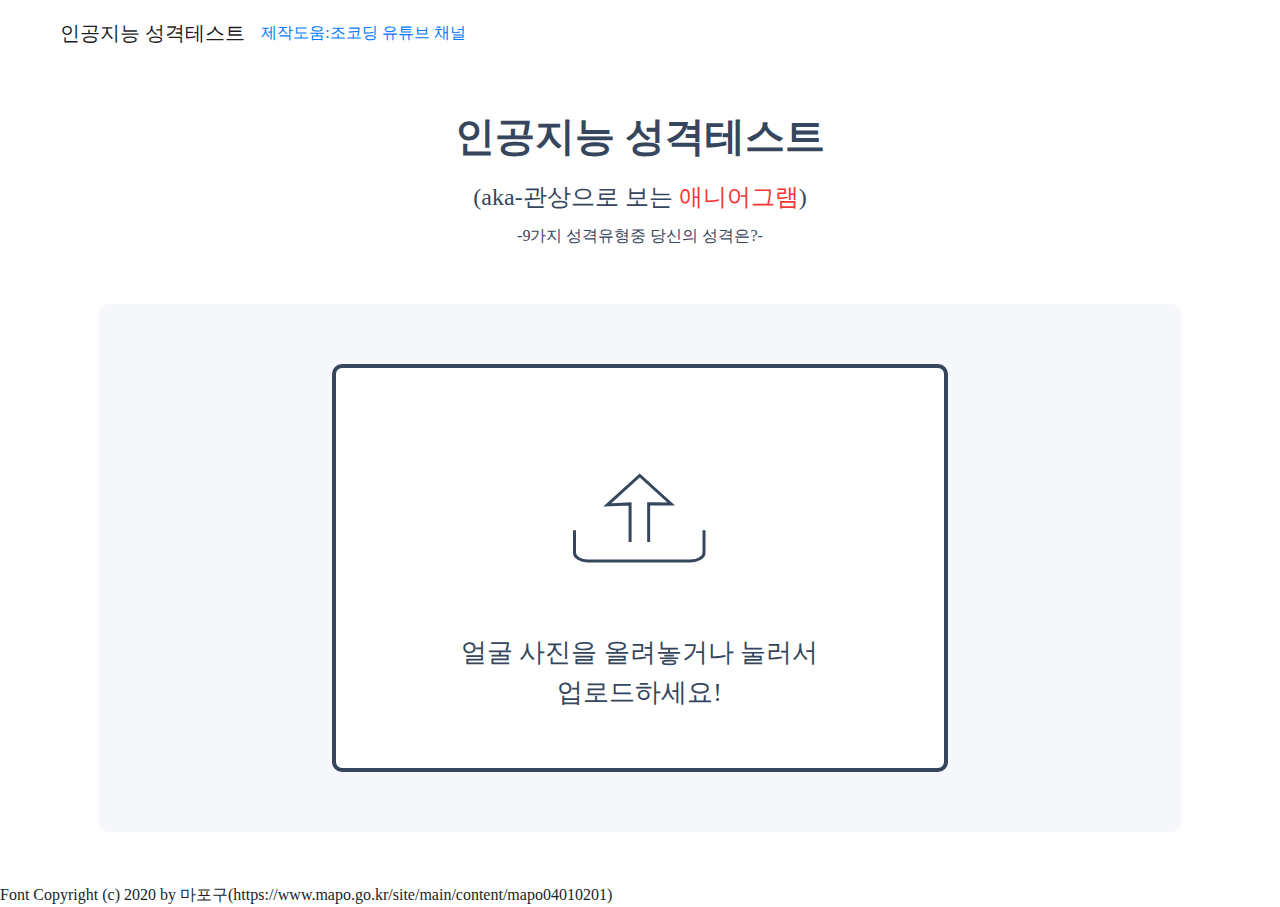
==== index.html @ 8160048b "favicon-test" ====
<!doctype html>
<html lang="en">

<head>
    <meta name="naver-site-verification" content="62eaaffed921379a1c7984bcd55b374f87f7b203" />
    <script data-ad-client="ca-pub-5359728376381887" async src="https://pagead2.googlesyndication.com/pagead/js/adsbygoogle.js"></script>
<link rel="shortcut icon" href="/경로 및 설정한 이름.ico">

    <!-- Required meta tags -->
    <meta charset="utf-8">
    <link rel="canonical" href="https://enneagram.ml/index.html">
    <meta name="title" content="인공지능 성격 테스트">
    <meta name="subject" content="얼굴로 보는 인공지능 성격 테스트, 나와 성격유형을 알아보세요!">
    <meta name="keywords" content="성격 테스트, 인공지능 테스트, 얼굴, 심리 테스트, 성격테스트, 에니어그램, 애니어그램, enneagram,에니어그렘 테스트,에니어그렘 검사,얼굴, 성격, AI 성격, 관상, AI 관상, 테스트, 토끼상, 곰상, 공룡상, 인공지능 동물상, AI 얼굴상">
    <meta name="description" content="얼굴로 보는 성격 테스트, 9가지 성격유형중 나의 성격은?! 사진 데이터는 그 어디에도 전송되지 않습니다. 인공지능이 보는 나의 얼굴이 나타내는 나의 성격을 알아보세요!">
    <meta name="author" content="seong9887">

    <meta property="og:url" content="https://enneagram.ml/" />
    <meta property="og:type" content="website" />
    <meta property="og:title" content="얼굴로 보는 성격 테스트" />
    <meta property="og:image" content="https://enneagram.ml/test.png" />

    <meta property="og:description" content="얼굴로 보는 성격 테스트, 9가지 성격유형중 나의 성격은?! 회원가입도 필요없이 화면에서 바로 확인해보세요! 사진 데이터는 그 어디에도 전송되지 않습니다. 인공지능이 보는 나의 얼굴이 나타내는 나의 성격을 알아보세요!." />
    <meta name="viewport" content="width=device-width, initial-scale=1, shrink-to-fit=no">
    <!-- Bootstrap CSS -->
    <link rel="stylesheet" href="https://stackpath.bootstrapcdn.com/bootstrap/4.4.1/css/bootstrap.min.css" integrity="sha384-Vkoo8x4CGsO3+Hhxv8T/Q5PaXtkKtu6ug5TOeNV6gBiFeWPGFN9MuhOf23Q9Ifjh" crossorigin="anonymous">
    <link rel="stylesheet" href="style.css">
    <title>얼굴로 보는 성격테스트</title>
    <!-- Go to www.addthis.com/dashboard to customize your tools -->
    <script type="text/javascript" src="//s7.addthis.com/js/300/addthis_widget.js#pubid=ra-5eb7fad98b190f3e"></script>
<link rel="shortcut icon" href="/favicon.ico" type="image/x-icon">
    <link rel="icon" href="/favicon.ico" type="image/x-icon">
</head>

<body>

    <nav class="navbar navbar-expand-lg navbar-light nav-distance">
        <a class="navbar-brand na-brand" href="#">인공지능 성격테스트</a>
        <div class="youtube-cover d-flex flex-row-reverse">
            <a href="https://www.youtube.com/channel/UCQNE2JmbasNYbjGAcuBiRRg/videos" class="youtube-link">제작도움:조코딩 유튜브 채널</a>
            <img src="" alt="" class="youtube-icon">
        </div>
    </nav>
    <div class="ad-banner">

        <ins class="kakao_ad_area" style="display:none;" data-ad-unit="DAN-1ibh0eniq7l12" data-ad-width="320" data-ad-height="100"></ins>
        <script type="text/javascript" src="//t1.daumcdn.net/kas/static/ba.min.js" async></script>
    </div>

    <section class="pb-5 section">
        <h1 class="title">인공지능 성격테스트 </h1>
        <h2 class="subtitle">(aka-관상으로 보는
            <a href="https://ko.wikipedia.org/wiki/%EC%97%90%EB%8B%88%EC%96%B4%EA%B7%B8%EB%9E%A8" class="anilink">애니어그램</a>)
        </h2>
        <h3 class="sub-conmment">-9가지 성격유형중 당신의 성격은?-</h3>

    </section>

    <script class="jsbin" src="https://ajax.googleapis.com/ajax/libs/jquery/1/jquery.min.js"></script>
    <div class="container file-upload">
        <div class="image-upload-wrap">
            <input class="file-upload-input" type='file' onchange="readURL(this);" accept="image/*" />
            <div class=" drag-text">
                <img src="img/upload.svg" class="mt-5 upload">

                <h3 class="mb-5 pb-2 pt-1 upload-text">얼굴 사진을 올려놓거나 눌러서 업로드하세요!</h3>
            </div>
        </div>
        <div class="file-upload-content">
            <img class="file-upload-image" id="face-image" src="#" alt="your image" />
            <div id="loading" class="animated bounce">
                <div class="spinner-border" role="status">
                    <span class="sr-only">Loading...</span>
                </div>
                <p class="text-center">AI가 당신의 성격을 분석중입니다.</p>
            </div>
            <p class="result-message"></p>
            <div id="label-container" class="d-flex flex-column justify-content-around"></div>

            <!-- Go to www.addthis.com/dashboard to customize your tools -->
            <div class="addthis_inline_share_toolbox_rn3l"></div>

            <div class="pt-3 image-title-wrap">
                <button type="button p-2" class="try-again-btn" onclick="window.location.reload();">
                    <span class="try-again-text">다른 사진으로 재시도</span>
                </button>
            </div>
        </div>
    </div>
    <div class="ad-banner3">
        <ins class="kakao_ad_area" style="display:none;" data-ad-unit="DAN-1iukd9qxrcyna" data-ad-width="320" data-ad-height="100"></ins>
        <script type="text/javascript" src="//t1.daumcdn.net/kas/static/ba.min.js" async></script>
    </div>
    <div id="disqus_thread"></div>
    <script>
        /**
         *  RECOMMENDED CONFIGURATION VARIABLES: EDIT AND UNCOMMENT THE SECTION BELOW TO INSERT DYNAMIC VALUES FROM YOUR PLATFORM OR CMS.
         *  LEARN WHY DEFINING THESE VARIABLES IS IMPORTANT: https://disqus.com/admin/universalcode/#configuration-variables*/
        /*
        var disqus_config = function () {
        this.page.url = PAGE_URL;  // Replace PAGE_URL with your page's canonical URL variable
        this.page.identifier = PAGE_IDENTIFIER; // Replace PAGE_IDENTIFIER with your page's unique identifier variable
        };
        */
        (function() { // DON'T EDIT BELOW THIS LINE
            var d = document,
                s = d.createElement('script');
            s.src = 'https://btoast14.disqus.com/embed.js';
            s.setAttribute('data-timestamp', +new Date());
            (d.head || d.body).appendChild(s);
        })();
    </script>
    <noscript>Please enable JavaScript to view the
        <a href="https://disqus.com/?ref_noscript">comments powered by Disqus.</a>
    </noscript>

    <script src="https://cdn.jsdelivr.net/npm/@tensorflow/tfjs@1.3.1/dist/tf.min.js"></script>
    <script src="https://cdn.jsdelivr.net/npm/@teachablemachine/image@0.8/dist/teachablemachine-image.min.js"></script>
    <script src="https://code.jquery.com/jquery-3.4.1.slim.min.js" integrity="sha384-J6qa4849blE2+poT4WnyKhv5vZF5SrPo0iEjwBvKU7imGFAV0wwj1yYfoRSJoZ+n" crossorigin="anonymous"></script>
    <script src="https://cdn.jsdelivr.net/npm/popper.js@1.16.0/dist/umd/popper.min.js" integrity="sha384-Q6E9RHvbIyZFJoft+2mJbHaEWldlvI9IOYy5n3zV9zzTtmI3UksdQRVvoxMfooAo" crossorigin="anonymous"></script>
    <script src="https://stackpath.bootstrapcdn.com/bootstrap/4.4.1/js/bootstrap.min.js" integrity="sha384-wfSDF2E50Y2D1uUdj0O3uMBJnjuUD4Ih7YwaYd1iqfktj0Uod8GCExl3Og8ifwB6" crossorigin="anonymous"></script>
    <script type="text/javascript">
        // More API functions here:
        // https://github.com/googlecreativelab/teachablemachine-community/tree/master/libraries/image
        // the link to your model provided by Teachable Machine export panel
        const URL = "https://teachablemachine.withgoogle.com/models/E2uDNEPAK/";
        let model, webcam, labelContainer, maxPredictions;
        // Load the image model and setup the webcam
        async function init() {
            const modelURL = URL + "model.json";
            const metadataURL = URL + "metadata.json";
            // load the model and metadata
            // Refer to tmImage.loadFromFiles() in the API to support files from a file picker
            // or files from your local hard drive
            // Note: the pose library adds "tmImage" object to your window (window.tmImage)
            model = await tmImage.load(modelURL, metadataURL);
            maxPredictions = model.getTotalClasses();
            // Convenience function to setup a webcam
            // append elements to the DOM
            labelContainer = document.getElementById("label-container");
            for (let i = 0; i < 3; i++) {
                var element = document.createElement("div")
                element.classList.add("d-flex");
                labelContainer.appendChild(element);
            }
        }
        // run the webcam image through the image model
        async function predict() {
            let image = document.getElementById("face-image")
            // predict can take in an image, video or canvas html element
            const prediction = await model.predict(image, false);
            prediction.sort((a, b) => parseFloat(b.probability) - parseFloat(a.probability));
            console.log(prediction[0].className)
            let resultTilte;
            let resultKey;
            let resultMessage;
            for (let i = 0; i < maxPredictions; i++) {
                switch (prediction[i].className) {
                    case "1번 유형":
                        prediction[i].className = "num1";
                        break;
                    case "2번 유형":
                        prediction[i].className = "num2";
                        break;
                    case "3번 유형":
                        prediction[i].className = "num3";
                        break;
                    case "4번 유형":
                        prediction[i].className = "num4";
                        break;
                    case "5번 유형":
                        prediction[i].className = "num5";
                        break;
                    case "6번 유형":
                        prediction[i].className = "num6";
                        break;
                    case "7번 유형":
                        prediction[i].className = "num7";
                        break;
                    case "8번 유형":
                        prediction[i].className = "num8";
                        break;
                    case "9번 유형":
                        prediction[i].className = "num9";
                        break;
                }
            }
            switch (prediction[0].className) {
                case "num1":
                    resultTilte = "1번 개혁가";
                    resultKey = " \"모든 것이 완벽해야 해\" ";
                    resultMessage = "매사에 완벽을 기하고 스스로의 이상을 이루기 위해서 노력을 아끼지 않는다.\n 공정과 정의를 빼면 시체. 옳고 그름을 따지기 좋아하며 똑똑하고 늘 정돈되어 있다. '나는 올바른 길을 걷고 있다' '내가 하는 일은 정확하다'라는 생각을 할 때 만족감을 느낀다. 하지만 때론 오직 나만이 옳다라는 독선에 빠지기도 한다.";
                    break;
                case "num2":
                    resultTilte = "2번 조력가";
                    resultKey = " \"오직 나만이 모두를 도울수있어\" ";
                    resultMessage = "정이 많고, 도움이 필요한 사람에게 손길을 내미는 것을 마다 하지 않는다. 예리한 직감으로 타인의 기분을 잘 파악하여 상대에게 맞춰주는 능력이 뛰어나다. 자신의 감정, 욕구보다는 타인의 욕구를 도와주는 것에 만족감을 느낀다. 그렇기 때문에 자신의 감정을 스스로 알아차리기가 힘들고 착한 사람 증후군에 빠질 확률이 높다 \n";
                    break;
                case "num3":
                    resultTilte = "3번 성취자";
                    resultKey = " \"성공이 나를 증명해\" ";
                    resultMessage = "뛰어난 능력과 진실성을 가지고 있고, 맹목적인 지위와 성공만을 추구하기도 한다. 모든 일에 효율을 중시하며 성공을 위해서 라면 자신의 희생은 중요하게 생각하지 않는다. 인생의 가치를 오직 '성공 와 실패'라는 척도에 두고 살아간다. 하지만 성공에 대한 집착 때문에 타인을 속이기도 하고 심지어 자기 자신마저도 기만하기도 한다";
                    break;
                case "num4":
                    resultTilte = "4번 예술가";
                    resultKey = "그 누구도 나를 이해할수없어";
                    resultMessage = "뛰어난 창조력과 직관을 가지기도 하지만 때로는 자의식과잉과 우울증 빠지기 쉽다. 자신은 특별하고 유일한 존재라고 생각하고 살아가며 펑범한것을 싫어한다. 감정의 폭이 타인에 비해서 넓기 때문에 슬픔과 고독 등의 감정을 깊게 느끼며 감정의 기복이 큰 편이다. 감정의 폭이 넓기 때문에 타인의 감정에 대해서도 공감하며, 이해심이 깊다. 자신이 마치 드라마 속의 주인공인 것처럼 살아가고 싶어 하지만 그 마음속에는 가끔 평범하게 행복하게 살아가는 사람을 질투하는 감정이 들기도 한다 ";
                    break;
                case "num5":
                    resultTilte = "5번 사색가";
                    resultKey = "생각하자 생각하자 생각..";
                    resultMessage = "지성과 창의력이 뛰어나다. 지식을 쌓아가 것을 좋아하고 모든 것에 대해서 현명하게 판단하려고 늘 노력한다. 그렇기에 타인과 대화를 할때도 자기가 할말에 대해서 생각을 하고 대답을 하기때문에 말이 많지않고 소심해 보이기도 한다. 감정보다는 분석력과 통찰력으로 객관적이게 상황을 판단하고 늘 초연하게 행동한다. 자신의 판단이 틀렸다는 것을 두려워하기 때문에 때로는 독선적이고, 남들을 무시하여 홀로 고립되기도 한다 즉 아싸인 사람들이 많다";
                    break;
                case "num6":
                    resultTilte = "6번 충성가";
                    resultKey = "너만 믿을게, 다른사람은 믿을수 없어";
                    resultMessage = "책임감이 강하며 안전을 추구하는 유형으로써 불확실한 것을 싫어하고 타인이 호의적인 말을 하거나 친절한 말을 하더라도 그 말이 진심이라고 믿지 않고 의심을 한다. 일상에서 늘 많은 부분에 걱정을 하며 살아간다. 지진, 자연재해, 전쟁 등 수많은 부분들에 대해서 걱정을 하며 두려움을 가지기도 한다. 하지만 자신의 공동체나 상대방에 대한 절대적인 믿음이 생긴다면 모든 것을 헌신하고 뛰어난 충성심을 가지기도 한다";
                    break;
                case "num7":
                    resultTilte = "7번 모험가";
                    resultKey = "재미! 모험! 행복!";
                    resultMessage = "다양한 것에 흥미를 느끼며 남들이 생각해내지 못한 기발함을 가지고 있다. \"모든 일은 다 잘 될 거야\"라는 낙관적인 생각을 가지며 살아가며 일상에 사소한 부분이라도 즐거움을 찾아낸다. 재미있는 것을 좋아하기 때문에 스스로가 매력적인 사람이 되기 위해서 노력한다. 그 때문에 이들과 함께 있다면 즐거운일이 많이 벌어진다.  하지만 흥미가 떨어진다면 쉽게 관심사를 바꾸고, 무언가를 할 때 힘듦을 느낀다면 쉽게 포기하기 때문에 책임감이 없고 인내심이 없다는 평가를 받기도 한다"
                    break;
                case "num8":
                    resultTilte = "8번 지도자";
                    resultKey = "나를 따르라! ";
                    resultMessage = "자신이 옳다고 생각하는 것에 대해서 전력으로 노력한다. 용기와 추진력이 뛰어나고 허세를 부리지 않고 상대방의 허영심 등을 꿰뚫어 통찰하기도 한다. 권력구조를 파악하는 능력이 뛰어나기 때문에 단체 및 회사에서 자신이 어떻게 해야 권력을 가질 수 있고 힘을 가질 수 있는지 잘 알아낸다. 건강할 때에는 약한 자의 편이 되어서 보호하고 도와주지만, 불건강한 정신이 될 때면 오히려 독선적이고 약자를 억압하고 타인의 의견을 묵살하고 그러한 행위에 대해서 그 어떤 양심의 가책을 느끼지 못하는 독재자가 될 수도 있다";
                    break;
                case "num9":
                    resultTilte = "9번 중재자";
                    resultKey = "평화! 싸우면안돼";
                    resultMessage = "갈등, 싸움 등을 피하는 평화주의자이다. 웬만해서는 화를 내지 않는다 늘 온화하고 착하고 친절하지만 그렇다고 해서 화를 한 번도 내지 않는 것은 아니다. 소위 말해서 쌓아뒀던 화를 한 번에 팍 터트리는 사람이다. 외부의 요인으로 인한 긴장 갈등을 싫어하기 때문에 언쟁도 잘 하지 않고 타인의 의견을 잘 받아들인다. 그렇기에 편견이 없고 많은 사람들과 조화롭게 잘 지내기도 한다. 하지만 갈등을 싫어한다는 것은 결국 사회에 뛰어들어 투쟁을 싫어한다는 것이다 그렇기에 종종 안일하게 살아가고 게으르기도 하다";
            }
            let title = "<div class='" + prediction[0].className + "-animal-title alltitle'>" + resultTilte + "</div>"
            let celeb = "<div class='" + prediction[0].className + "-animal-celeb celfont pt-2 pb-2'>" + resultKey + "</div>"
            let explain = "<div class='animal-explain pt-2'>" + resultMessage + "</div>"
            $('.result-message').html(title + celeb + explain);
            let barwidth;
            for (let i = 0; i < 3; i++) {
                if (prediction[i].probability.toFixed(2) > 0.1) {
                    barwidth = Math.round(prediction[i].probability.toFixed(2) * 100) + "%";
                } else if (prediction[i].probability.toFixed(2) >= 0.01) {
                    barwidth = "4%"
                } else {
                    barwidth = "2%"
                }
                var labelTitle;
                console.log(prediction[i].className);
                switch (prediction[i].className) {
                    case "num1":
                        labelTitle = "개혁가";
                        break;
                    case "num2":
                        labelTitle = "조력가";
                        break;
                    case "num3":
                        labelTitle = "성취자";
                        break;
                    case "num4":
                        labelTitle = "예술가";
                        break;
                    case "num5":
                        labelTitle = "사색가";
                        break;
                    case "num6":
                        labelTitle = "충성가";
                        break;
                    case "num7":
                        labelTitle = "모험가";
                        break;
                    case "num8":
                        labelTitle = "지도자";
                        break;
                    case "num9":
                        labelTitle = "중재자";
                        break;
                }
                var label = "<div class='animal-label d-flex align-items-center'>" + labelTitle + "</div>"
                var bar = "<div class='bar-container position-relative container'><div class='" + prediction[i].className + "-box'></div><div class='d-flex justify-content-center align-items-center " + prediction[i].className + "-bar' style='width: " + barwidth + "'><span class='d-block percent-text'>" + Math.round(prediction[i].probability.toFixed(2) * 100) + "%</span></div></div>"
                labelContainer.childNodes[i].innerHTML = label + bar;
            }
        }
    </script>

    <script>
        function readURL(input) {
            if (input.files && input.files[0]) {
                var reader = new FileReader();
                reader.onload = function(e) {
                    $('.image-upload-wrap').hide();
                    $('#loading').show();
                    $('.file-upload-image').attr('src', e.target.result);
                    $('.file-upload-content').show();
                    $('.image-title').html(input.files[0].name);
                };
                reader.readAsDataURL(input.files[0]);
                init().then(() => {
                    predict();
                    $('#loading').hide();
                });
            } else {
                removeUpload();
            }
        }

        function removeUpload() {
            $('.file-upload-input').replaceWith($('.file-upload-input').clone());
            $('.file-upload-content').hide();
            $('.image-upload-wrap').show();
        }
        $('.image-upload-wrap').bind('dragover', function() {
            $('.image-upload-wrap').addClass('image-dropping');
        });
        $('.image-upload-wrap').bind('dragleave', function() {
            $('.image-upload-wrap').removeClass('image-dropping');
        });
    </script>

</body>

<!-- Copyright (c) 2020 by Aaron Vanston (https://codepen.io/aaronvanston/pen/yNYOXR)

Permission is hereby granted, free of charge, to any person obtaining a copy of this software and associated documentation files (the "Software"), to deal in the Software without restriction, including without limitation the rights to use, copy, modify, merge, publish, distribute, sublicense, and/or sell copies of the Software, and to permit persons to whom the Software is furnished to do so, subject to the following conditions:

The above copyright notice and this permission notice shall be included in all copies or substantial portions of the Software.

THE SOFTWARE IS PROVIDED "AS IS", WITHOUT WARRANTY OF ANY KIND, EXPRESS OR IMPLIED, INCLUDING BUT NOT LIMITED TO THE WARRANTIES OF MERCHANTABILITY, FITNESS FOR A PARTICULAR PURPOSE AND NONINFRINGEMENT. IN NO EVENT SHALL THE AUTHORS OR COPYRIGHT HOLDERS BE LIABLE FOR ANY CLAIM, DAMAGES OR OTHER LIABILITY, WHETHER IN AN ACTION OF CONTRACT, TORT OR OTHERWISE, ARISING FROM, OUT OF OR IN CONNECTION WITH THE SOFTWARE OR THE USE OR OTHER DEALINGS IN THE SOFTWARE.

-->
<footer class="copyright">
    Font Copyright (c) 2020 by 마포구(https://www.mapo.go.kr/site/main/content/mapo04010201)
</footer>
<div class="ad-banner2">
    <ins class="kakao_ad_area" style="display:none;" data-ad-unit="DAN-1h7ged5eo7ubc" data-ad-width="300" data-ad-height="250"></ins>
    <script type="text/javascript" src="//t1.daumcdn.net/kas/static/ba.min.js" async></script>
</div>

</html>
---- style.css ----
@font-face { font-family: 'MapoGoldenPier';
    src: url('https://cdn.jsdelivr.net/gh/projectnoonnu/noonfonts_2001@1.1/MapoGoldenPierA.woff') format('woff'); font-weight: normal; font-style: normal; }
@font-face { font-family: 'MapoFlowerIsland'; src: url('https://cdn.jsdelivr.net/gh/projectnoonnu/noonfonts_2001@1.1/MapoFlowerIslandA.woff') format('woff'); font-weight: normal; font-style: normal; }
body {
  font-family: 'MapoGoldenPier';
  background-color: #ffff;
}

.file-upload {
  background-color: #ffffff;
  margin: 0 auto;
  margin-bottom:4%;
  padding: 4.6% 0;
    width:84.6%;
  border-radius: 10px;
  border: solid 1.5px #f6f7fa;
  background-color: #f6f7fa;
    
}


.file-upload-content {
  display: none;
  text-align: center;
 
    
}

.file-upload-input {
  position: absolute;
  margin: 0;
  padding: 0;
  width: 100%;
  height: 100%;
  outline: none;
  opacity: 0;
  cursor: pointer;
}

.image-upload-wrap {
  position: relative;
  margin: 21.3%;
  padding-top: 4.9%;
  width:57%;
  height:57%;
  margin: 0 auto;
  object-fit: contain;
  border-radius: 10px;
  border: solid 4px #35465d;
  background-color: #ffffff;
    
}

.image-dropping,
.image-upload-wrap:hover {
  background-color: #3C5F73;
  border: 4px dashed #35465d;
}

.image-title-wrap {
  padding: 0 15px 15px 15px;
  color: #222;
}

.drag-text {
  text-align: center;
}

.drag-text h3 {
  text-transform: uppercase;
  font-size: 1.6rem;
  padding:56.6% 20% 23.3% 19.8%;
  margin-top:10.7%;   
  line-height: 1.53;
  text-align: center;
  color: #35465d;
}

.file-upload-image {
  width: 57.3%;
  margin: auto;
  padding: 20px;
}



.remove-image {
  width: 200px;
  margin: 0;
  color: #fff;
  background: #cd4535;
  border: none;
  padding: 10px;
  border-radius: 4px;
  border-bottom: 4px solid #b02818;
  transition: all .2s ease;
  outline: none;
  text-transform: uppercase;
  font-weight: 700;
}

.remove-image:hover {
  background: #c13b2a;
  color: #ffffff;
  transition: all .2s ease;
  cursor: pointer;
}

.remove-image:active {
  border: 0;
  transition: all .2s ease;
}

.nav-distance{
    padding: 1% 4.7%
}

.navbar-brand .na-brand{
  width: 21.3%;
  height: 1.3%;
  font-weight: 900;

  line-height: 1.68;
  text-align: left;
  color: #35465d;
    
}
.anilink{
  font-size: 29.5px;
  line-height: 1.71;
  text-align: center;
  color: #f73737;
}
.section{
margin-top:3%;    
}

.try-again-btn {
  border-radius: 40px;
  border: solid 1.5px #35465d;
  color:#ffffff;
  background-color: #35465d;
}


.bar-container {
  height: 2.7rem;
}

.num1-box {
  position: absolute;
  top: 0;
  left: 0;
  height: 2rem;
  border-radius: 10px;
  width: 100%;
  background-color: rgba(159, 159, 181, 0.2);
}
.num1-bar {
  position: absolute;
  top: 0;
  left: 0;
  height: 2rem;
  border-radius: 10px;
 background-color: rgba(138, 138, 153, 1.0);
}


.num2-box {
  position: absolute;
  top: 0;
  left: 0;
  height: 2rem;
  border-radius: 10px;
  width: 100%;
  background-color: rgba(250, 207, 242, 0.2);
;
}
.num2-bar {
  position: absolute;
  top: 0;
  left: 0;
  height: 2rem;
  border-radius: 10px;
 background-color: rgba(247, 158, 230, 1.0);
}


.num3-box {
  position: absolute;
  top: 0;
  left: 0;
  height: 2rem;
  border-radius: 10px;
  width: 100%;
  background-color: rgba(252, 246, 154, 0.2);
}
.num3-bar {
  position: absolute;
  top: 0;
  left: 0;
  height: 2rem;
  border-radius: 10px;
  background-color: rgba(250, 240, 102, 1);
}

.num4-box {
  position: absolute;
  top: 0;
  left: 0;
  height: 2rem;
  border-radius: 10px;
  width: 100%;
  background-color: rgba(199, 141, 214, 0.2);
}
.num4-bar {
  position: absolute;
  top: 0;
  left: 0;
  height: 2rem;
  border-radius: 10px;
  background-color: rgba(216, 103, 245, 1);
}

.num5-box {
  position: absolute;
  top: 0;
  left: 0;
  height: 2rem;
  border-radius: 10px;
  width: 100%;
  background-color: rgba(144, 183, 222, 0.2);
}
.num5-bar {
  position: absolute;
  top: 0;
  left: 0;
  height: 2rem;
  border-radius: 10px;
  background-color: rgba(81, 153, 224, 1);
}

.num6-box {
  position: absolute;
  top: 0;
  left: 0;
  height: 2rem;
  border-radius: 10px;
  width: 100%;
  background-color: rgba(230, 237, 245, 0.2);
}
.num6-bar {
  position: absolute;
  top: 0;
  left: 0;
  height: 2rem;
  border-radius: 10px;
  background-color: rgba(176, 215, 255, 1);
}

.num7-box {
  position: absolute;
  top: 0;
  left: 0;
  height: 2rem;
  border-radius: 10px;
  width: 100%;
  background-color: rgba(180, 219, 192, 0.2);
}
.num7-bar {
  position: absolute;
  top: 0;
  left: 0;
  height: 2rem;
  border-radius: 10px;
  background-color: rgba(101, 224, 138, 1);
}

.num8-box {
  position: absolute;
  top: 0;
  left: 0;
  height: 2rem;
  border-radius: 10px;
  width: 100%;
  background-color: rgba(250, 196, 145, 0.2);
}
.num8-bar {
  position: absolute;
  top: 0;
  left: 0;
  height: 2rem;
  border-radius: 10px;
  background-color: rgba(247, 145, 49, 1);
}

.num9-box {
  position: absolute;
  top: 0;
  left: 0;
  height: 2rem;
  border-radius: 10px;
  width: 100%;
  background-color: rgba(145, 132, 119, 0.2);
}
.num9-bar {
  position: absolute;
  top: 0;
  left: 0;
  height: 2rem;
  border-radius: 10px;
  background-color: rgba(133, 98, 66, 1);
}

.alltitle{
    font-size:1.5rem;
}
.num1-animal-title {
    color: #6f6f80;
}
.num2-animal-title {
    color: #fa6bdf;
}
.num3-animal-title {
    color: #fcd844;
}
.num4-animal-title {
    color: #c260db;
}
.num5-animal-title {
    color: #3399ff;
}
.num6-animal-title {
    color: #0a0a0a;
}
.num7-animal-title {
    color: #4dfa83;
}
.num8-animal-title {
    color: #f78920;
}
.num9-animal-title {
    color: #8a6441;
}

.percent-text {
  font-size: 1rem;
  color: #ffffff;
}

.animal-label {
    width: 20%;
    text-align: left;
    height: 2rem;
}
#label-container {
    width: 80%;
    margin: 0 auto;
}

.title{
  
  line-height: 1.67;
      font-weight: 700;
  text-align: center;
  color: #35465d;
    
}
.subtitle, .anilink{
  line-height: 1.53;
      font-weight: 300;
    font-size:1.5rem;
  text-align: center;
  color: #35465d;
}
.anilink{
          color: #f73737;

}

.sub-conmment{
    line-height: 1.53;
     font-weight: 300;
    font-size:1rem;
  text-align: center;
  color: #35465d;
}
a:hover{
      color: #f73737;
    
}
.animal-explain{
    padding:4%;
    font-size:1.4rem;
}

.ad-banner{
    width:320px;
    margin:0 auto;
}
.ad-banner2{
    width:300px;
        margin:0 auto;

}
.ad-banner3{
     width:320px;
    margin:0 auto;
    
}
.celfont{
    
    
    font-size:1.7rem;
}

@media screen and (max-width: 600px){
    html{
        font-size:10px
    }
    .navbar-brand , .youtube-link{
        font-size: 1.6rem;
    }

    
}
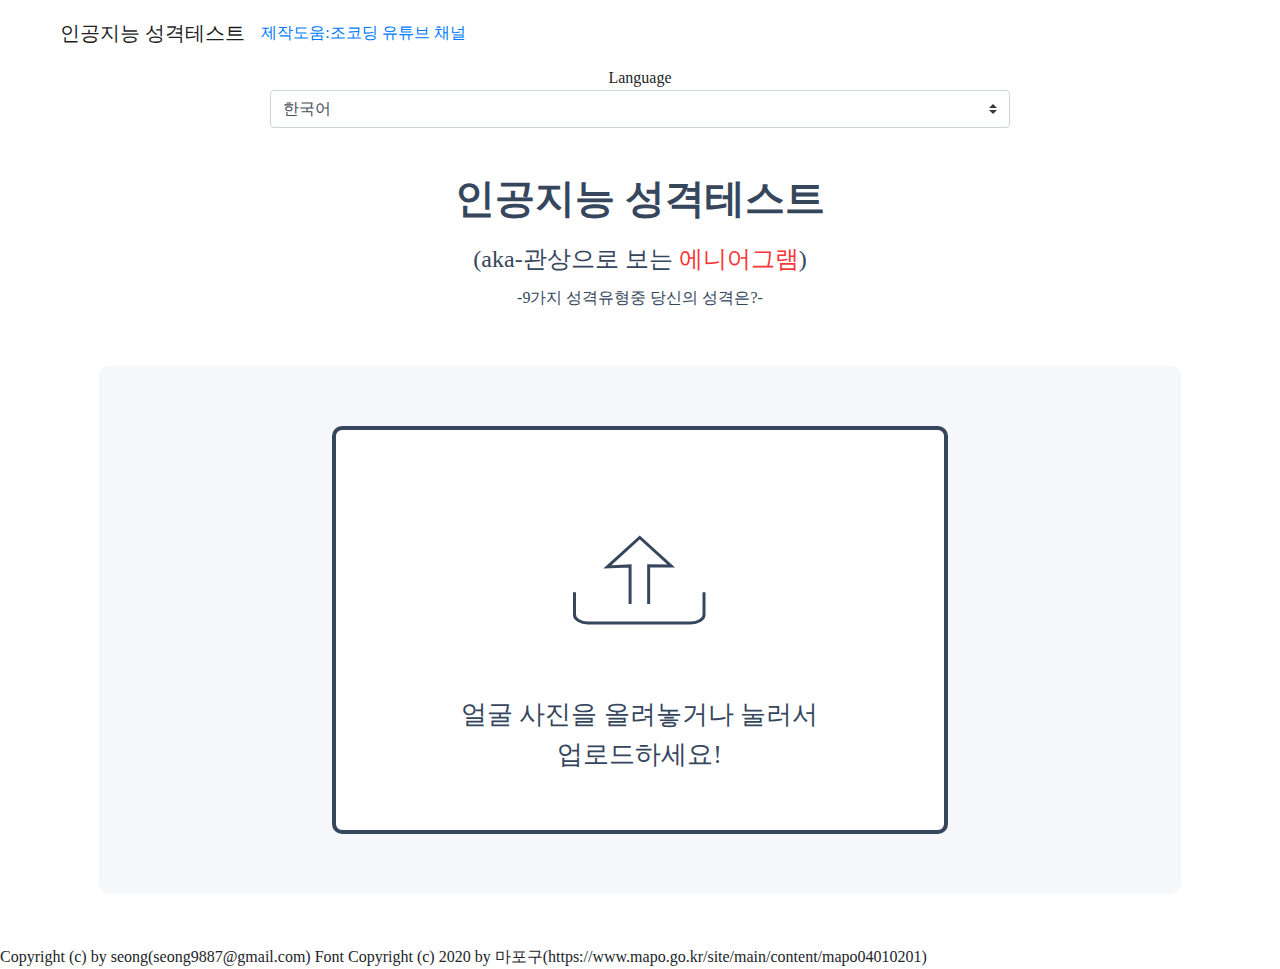
==== commit b088dfc6: "lang" ====
--- a/index.html
+++ b/index.html
@@ -3,32 +3,30 @@
 
 <head>
     <meta name="naver-site-verification" content="62eaaffed921379a1c7984bcd55b374f87f7b203" />
-    <script data-ad-client="ca-pub-5359728376381887" async src="https://pagead2.googlesyndication.com/pagead/js/adsbygoogle.js"></script>
-<link rel="shortcut icon" href="/경로 및 설정한 이름.ico">
 
     <!-- Required meta tags -->
     <meta charset="utf-8">
     <link rel="canonical" href="https://enneagram.ml/index.html">
     <meta name="title" content="인공지능 성격 테스트">
-    <meta name="subject" content="얼굴로 보는 인공지능 성격 테스트, 나와 성격유형을 알아보세요!">
+    <meta name="subject" content="얼굴로 보는 인공지능 성격 테스트, 나의 성격유형을 알아보세요!">
     <meta name="keywords" content="성격 테스트, 인공지능 테스트, 얼굴, 심리 테스트, 성격테스트, 에니어그램, 애니어그램, enneagram,에니어그렘 테스트,에니어그렘 검사,얼굴, 성격, AI 성격, 관상, AI 관상, 테스트, 토끼상, 곰상, 공룡상, 인공지능 동물상, AI 얼굴상">
     <meta name="description" content="얼굴로 보는 성격 테스트, 9가지 성격유형중 나의 성격은?! 사진 데이터는 그 어디에도 전송되지 않습니다. 인공지능이 보는 나의 얼굴이 나타내는 나의 성격을 알아보세요!">
     <meta name="author" content="seong9887">
 
     <meta property="og:url" content="https://enneagram.ml/" />
     <meta property="og:type" content="website" />
-    <meta property="og:title" content="얼굴로 보는 성격 테스트" />
-    <meta property="og:image" content="https://enneagram.ml/test.png" />
+    <meta property="og:title" content="인공지능 성격테스트" />
+    <meta property="og:image" content="https://enneagram.ml/thumb.png" />
 
     <meta property="og:description" content="얼굴로 보는 성격 테스트, 9가지 성격유형중 나의 성격은?! 회원가입도 필요없이 화면에서 바로 확인해보세요! 사진 데이터는 그 어디에도 전송되지 않습니다. 인공지능이 보는 나의 얼굴이 나타내는 나의 성격을 알아보세요!." />
     <meta name="viewport" content="width=device-width, initial-scale=1, shrink-to-fit=no">
     <!-- Bootstrap CSS -->
     <link rel="stylesheet" href="https://stackpath.bootstrapcdn.com/bootstrap/4.4.1/css/bootstrap.min.css" integrity="sha384-Vkoo8x4CGsO3+Hhxv8T/Q5PaXtkKtu6ug5TOeNV6gBiFeWPGFN9MuhOf23Q9Ifjh" crossorigin="anonymous">
     <link rel="stylesheet" href="style.css">
-    <title>얼굴로 보는 성격테스트</title>
+    <title>인공지능 성격테스트</title>
     <!-- Go to www.addthis.com/dashboard to customize your tools -->
     <script type="text/javascript" src="//s7.addthis.com/js/300/addthis_widget.js#pubid=ra-5eb7fad98b190f3e"></script>
-<link rel="shortcut icon" href="/favicon.ico" type="image/x-icon">
+    <link rel="shortcut icon" href="/favicon.ico" type="image/x-icon">
     <link rel="icon" href="/favicon.ico" type="image/x-icon">
 </head>
 
@@ -46,11 +44,35 @@
         <ins class="kakao_ad_area" style="display:none;" data-ad-unit="DAN-1ibh0eniq7l12" data-ad-width="320" data-ad-height="100"></ins>
         <script type="text/javascript" src="//t1.daumcdn.net/kas/static/ba.min.js" async></script>
     </div>
-
+    <section class="container  d-flex flex-column justify-content-center align-items-center">
+        <span class="select-language">Language</span>
+        <select onchange="changeLanguage(this)" class="custom-select col-8">
+            <option value="ko" lang="ko">한국어</option>
+            <option value="en" lang="en">English</option>
+            <option value="ch" lang="ch">中文</option>
+        </select>
+    </section>
+    <script>
+        var ua = navigator.userAgent.toLowerCase();
+
+        function changeLanguage(lang) {
+            if ((navigator.userAgent.indexOf('Mac OS') > 0 && navigator.userAgent.indexOf('Safari') <= 0) || ((navigator.userAgent.indexOf('Android') > 0 && navigator.userAgent.indexOf('wv)') > 0))) {
+                if (ua.match('android') != null) {
+                    window.open("googlechrome://navigate?url=animalface.site/" + lang.value + "/index.html"); //android
+                } else if (ua.indexOf("iphone") > -1 || ua.indexOf("ipad") > -1 || ua.indexOf("ipod") > -1) {
+                    window.location.href = "https://enneagram.ml/" + lang.value + "/index.html";
+                } else {
+                    window.location.href = "https://enneagram.ml/" + lang.value + "/index.html";
+                }
+            } else {
+                window.location.href = "https://enneagram.ml/" + lang.value + "/index.html";
+            }
+        }
+    </script>
     <section class="pb-5 section">
         <h1 class="title">인공지능 성격테스트 </h1>
         <h2 class="subtitle">(aka-관상으로 보는
-            <a href="https://ko.wikipedia.org/wiki/%EC%97%90%EB%8B%88%EC%96%B4%EA%B7%B8%EB%9E%A8" class="anilink">애니어그램</a>)
+            <a href="https://ko.wikipedia.org/wiki/%EC%97%90%EB%8B%88%EC%96%B4%EA%B7%B8%EB%9E%A8" class="anilink">에니어그램</a>)
         </h2>
         <h3 class="sub-conmment">-9가지 성격유형중 당신의 성격은?-</h3>
 
@@ -189,7 +211,7 @@
                 case "num1":
                     resultTilte = "1번 개혁가";
                     resultKey = " \"모든 것이 완벽해야 해\" ";
-                    resultMessage = "매사에 완벽을 기하고 스스로의 이상을 이루기 위해서 노력을 아끼지 않는다.\n 공정과 정의를 빼면 시체. 옳고 그름을 따지기 좋아하며 똑똑하고 늘 정돈되어 있다. '나는 올바른 길을 걷고 있다' '내가 하는 일은 정확하다'라는 생각을 할 때 만족감을 느낀다. 하지만 때론 오직 나만이 옳다라는 독선에 빠지기도 한다.";
+                    resultMessage = "매사에 완벽을 기하고 스스로의 이상을 이루기 위해서 노력을 아끼지 않는다.\n 공정과 정의를 빼면 시체. 옳고 그름을 따지기 좋아하며 똑똑하고 늘 정돈되어 있다. '나는 올바른 길을 걷고 있다'  '내가 하는 일은 정확하다'라는 생각을 할 때 만족감을 느낀다. 하지만 때로는 오직 나만이 옳다라는 독선에 빠지기도 한다.";
                     break;
                 case "num2":
                     resultTilte = "2번 조력가";
@@ -199,7 +221,7 @@
                 case "num3":
                     resultTilte = "3번 성취자";
                     resultKey = " \"성공이 나를 증명해\" ";
-                    resultMessage = "뛰어난 능력과 진실성을 가지고 있고, 맹목적인 지위와 성공만을 추구하기도 한다. 모든 일에 효율을 중시하며 성공을 위해서 라면 자신의 희생은 중요하게 생각하지 않는다. 인생의 가치를 오직 '성공 와 실패'라는 척도에 두고 살아간다. 하지만 성공에 대한 집착 때문에 타인을 속이기도 하고 심지어 자기 자신마저도 기만하기도 한다";
+                    resultMessage = "뛰어난 능력과 진실성을 가지고 있고, 맹목적인 지위와 성공만을 추구하기도 한다. 모든 일에 효율을 중시하며 성공을 위해서 라면 자신의 희생은 중요하게 생각하지 않는다. 인생의 가치를 오직 '성공 와 실패'라는 척도에 두고 살아간다. 그렇기 떄문에 성공에 대한 집착으로 타인을 속이기도 하고 심지어 자기 자신마저도 기만하기도 한다";
                     break;
                 case "num4":
                     resultTilte = "4번 예술가";
@@ -209,7 +231,7 @@
                 case "num5":
                     resultTilte = "5번 사색가";
                     resultKey = "생각하자 생각하자 생각..";
-                    resultMessage = "지성과 창의력이 뛰어나다. 지식을 쌓아가 것을 좋아하고 모든 것에 대해서 현명하게 판단하려고 늘 노력한다. 그렇기에 타인과 대화를 할때도 자기가 할말에 대해서 생각을 하고 대답을 하기때문에 말이 많지않고 소심해 보이기도 한다. 감정보다는 분석력과 통찰력으로 객관적이게 상황을 판단하고 늘 초연하게 행동한다. 자신의 판단이 틀렸다는 것을 두려워하기 때문에 때로는 독선적이고, 남들을 무시하여 홀로 고립되기도 한다 즉 아싸인 사람들이 많다";
+                    resultMessage = "지성과 창의력이 뛰어나다. 지식을 쌓아가는 것을 좋아하고 모든 것에 대해서 현명하게 판단하려고 늘 노력한다. 그렇기에 타인과 대화를 할때에도 자기가 할말에 대해서 생각을 하고 대답을 하기때문에 말이 많지않고 소심해 보이기도 한다. 감정보다는 분석력과 통찰력으로 객관적이게 상황을 판단하고 늘 초연하게 행동한다. 자신의 판단이 틀렸다는 것을 두려워하기 때문에 때로는 독선적이고, 남들을 무시하여 홀로 고립되기도 한다 즉 아싸인 사람들이 많다";
                     break;
                 case "num6":
                     resultTilte = "6번 충성가";
@@ -328,7 +350,7 @@
 
 -->
 <footer class="copyright">
-    Font Copyright (c) 2020 by 마포구(https://www.mapo.go.kr/site/main/content/mapo04010201)
+    Copyright (c) by seong(seong9887@gmail.com) Font Copyright (c) 2020 by 마포구(https://www.mapo.go.kr/site/main/content/mapo04010201)
 </footer>
 <div class="ad-banner2">
     <ins class="kakao_ad_area" style="display:none;" data-ad-unit="DAN-1h7ged5eo7ubc" data-ad-width="300" data-ad-height="250"></ins>
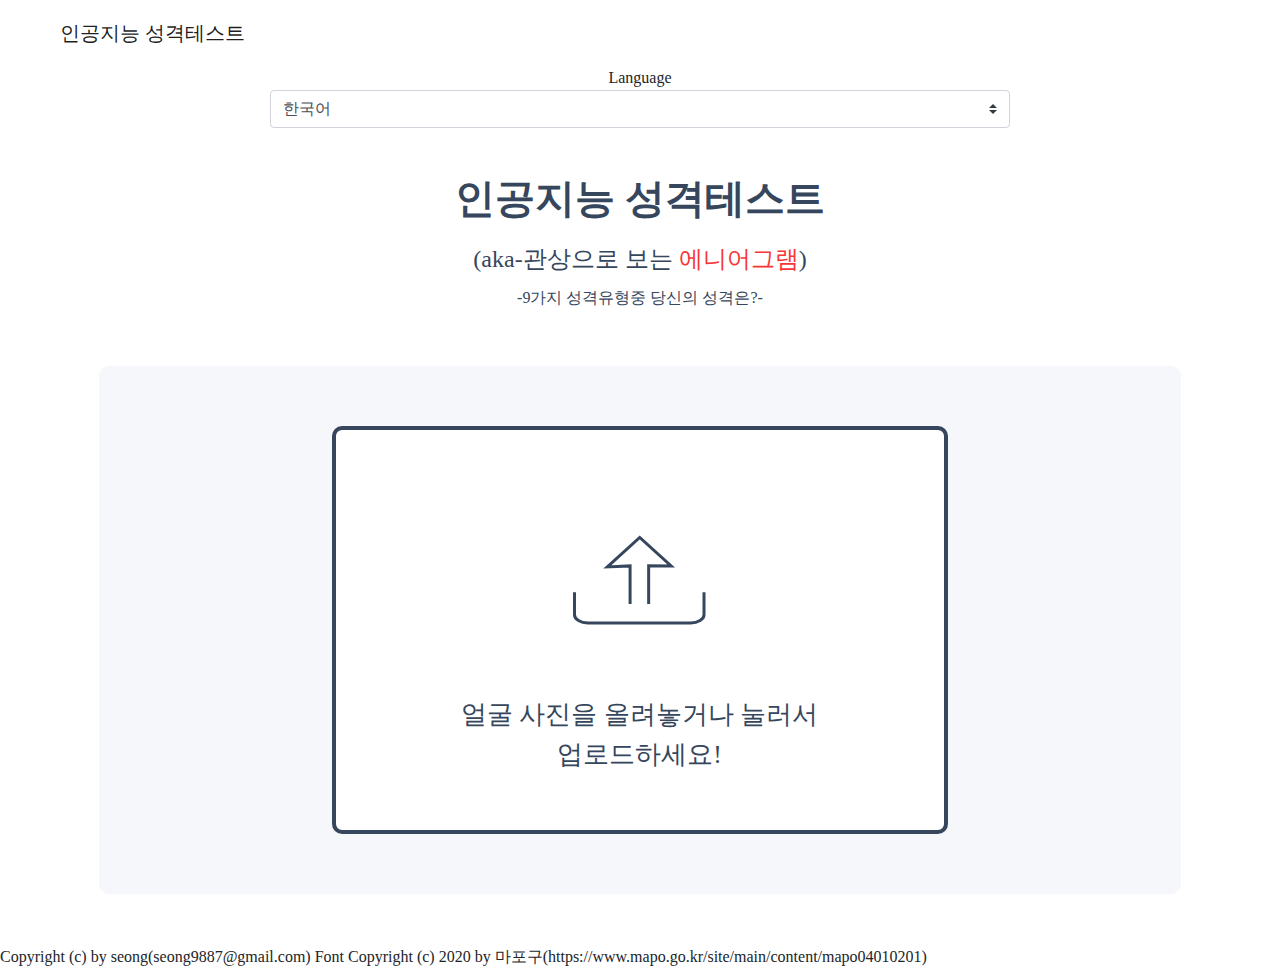
==== commit 4da641f3: "Update index.html" ====
--- a/index.html
+++ b/index.html
@@ -34,10 +34,7 @@
 
     <nav class="navbar navbar-expand-lg navbar-light nav-distance">
         <a class="navbar-brand na-brand" href="#">인공지능 성격테스트</a>
-        <div class="youtube-cover d-flex flex-row-reverse">
-            <a href="https://www.youtube.com/channel/UCQNE2JmbasNYbjGAcuBiRRg/videos" class="youtube-link">제작도움:조코딩 유튜브 채널</a>
-            <img src="" alt="" class="youtube-icon">
-        </div>
+       
     </nav>
     <div class="ad-banner">
 
@@ -58,7 +55,7 @@
         function changeLanguage(lang) {
             if ((navigator.userAgent.indexOf('Mac OS') > 0 && navigator.userAgent.indexOf('Safari') <= 0) || ((navigator.userAgent.indexOf('Android') > 0 && navigator.userAgent.indexOf('wv)') > 0))) {
                 if (ua.match('android') != null) {
-                    window.open("googlechrome://navigate?url=animalface.site/" + lang.value + "/index.html"); //android
+                    window.open("googlechrome://navigate?url=enneagram.ml/" + lang.value + "/index.html"); //android
                 } else if (ua.indexOf("iphone") > -1 || ua.indexOf("ipad") > -1 || ua.indexOf("ipod") > -1) {
                     window.location.href = "https://enneagram.ml/" + lang.value + "/index.html";
                 } else {
@@ -357,4 +354,4 @@
     <script type="text/javascript" src="//t1.daumcdn.net/kas/static/ba.min.js" async></script>
 </div>
 
-</html>+</html>
